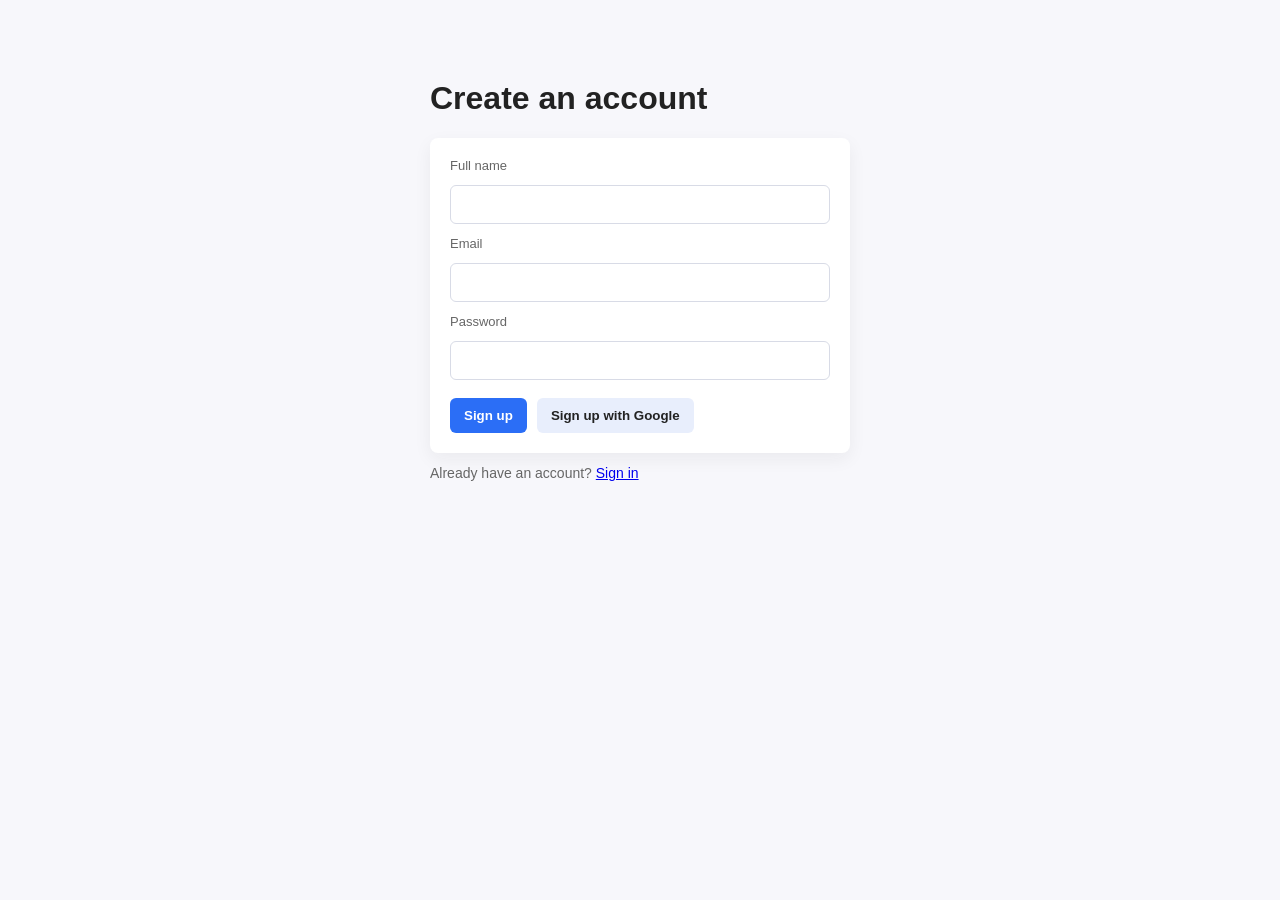
==== client/index.html @ 2d1ed31a "Used copilot added sign up page + button Quickly let copilot add a sign up page and button" ====
<!doctype html>
<html lang="en">
	<head>
		<meta charset="utf-8" />
		<meta name="viewport" content="width=device-width, initial-scale=1" />
		<title>CoAuthor — Sign Up</title>
		<link rel="stylesheet" href="style.css" />
	</head>
	<body>
		<main class="container">
			<h1>Create an account</h1>

			<form id="signup-form" class="card" novalidate>
				<label for="name">Full name</label>
				<input id="name" name="name" type="text" required />

				<label for="email">Email</label>
				<input id="email" name="email" type="email" required />

				<label for="password">Password</label>
				<input id="password" name="password" type="password" minlength="6" required />

				<div class="actions">
					<!-- Primary submit button -->
					<button id="signup-submit" type="submit" class="btn primary">Sign up</button>

					<!-- Secondary action button to add per user's request -->
					<button id="signup-google" type="button" class="btn secondary">Sign up with Google</button>
				</div>
			</form>

			<p class="muted">Already have an account? <a href="#">Sign in</a></p>
		</main>

		<script src="app.js"></script>
	</body>
</html>
---- client/style.css ----
:root{
	--bg: #f7f7fb;
	--card: #ffffff;
	--text: #222;
	--muted: #666;
	--primary: #2b6ef6;
	--primary-contrast: #fff;
	--secondary: #e8eefc;
}

*{box-sizing:border-box}
body{font-family:Segoe UI, Roboto, Helvetica, Arial, sans-serif;background:var(--bg);color:var(--text);margin:0;padding:32px;}
.container{max-width:420px;margin:48px auto}
.card{background:var(--card);padding:20px;border-radius:8px;box-shadow:0 6px 18px rgba(30,30,30,0.06);display:flex;flex-direction:column;gap:12px}
label{font-size:13px;color:var(--muted)}
input{padding:10px 12px;border:1px solid #d8dbe6;border-radius:6px;font-size:15px}
.actions{display:flex;gap:10px;align-items:center;margin-top:6px}
.btn{padding:10px 14px;border-radius:6px;border:0;cursor:pointer;font-weight:600}
.btn.primary{background:var(--primary);color:var(--primary-contrast)}
.btn.secondary{background:var(--secondary);color:var(--text)}
.muted{color:var(--muted);font-size:14px;margin-top:12px}

@media (max-width:480px){
	body{padding:18px}
	.container{margin:24px auto}
}
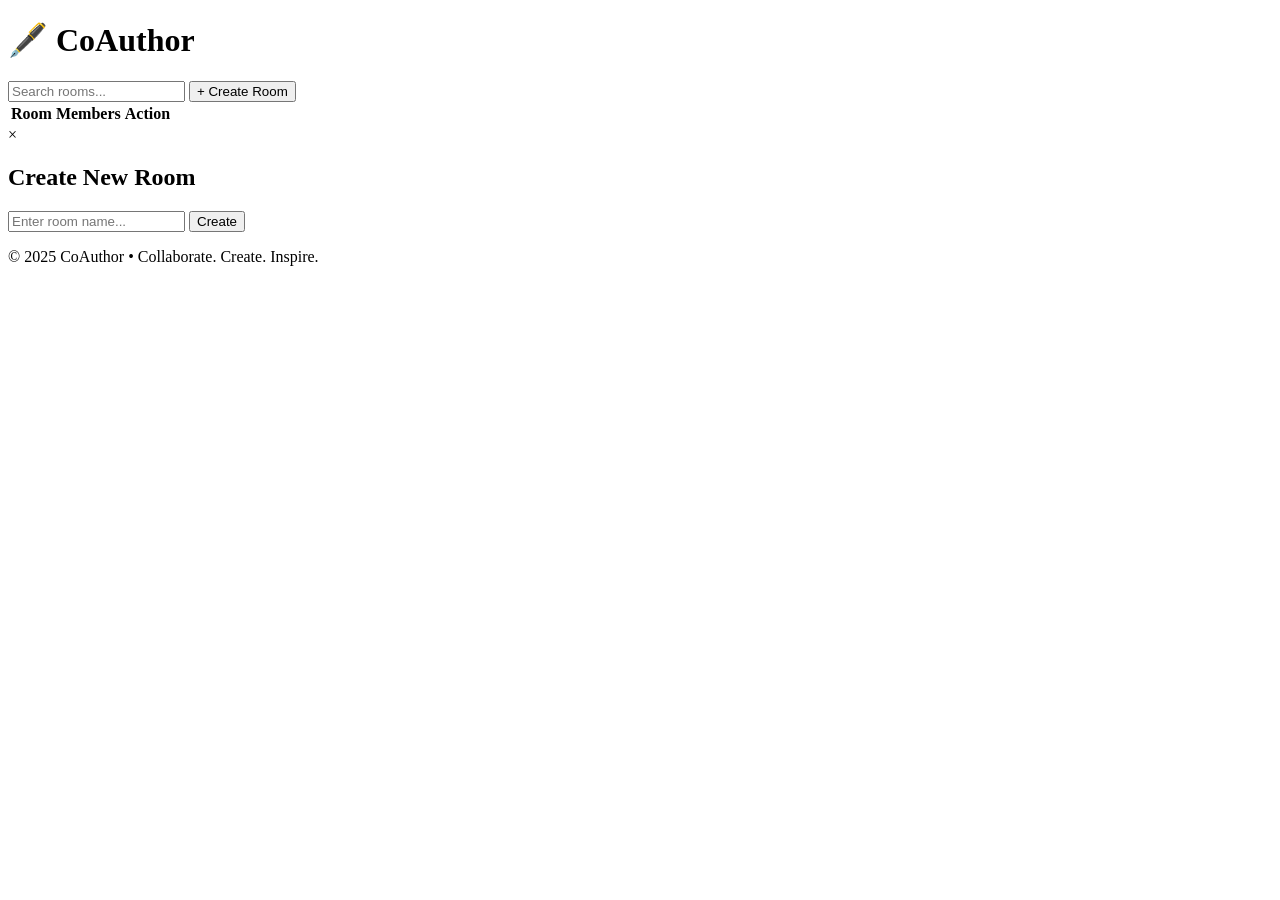
==== commit 77afb46d: "Updated frontend: improved editor layout, rooms table and create room" ====
--- a/client/index.html
+++ b/client/index.html
@@ -1,37 +1,45 @@
-<!doctype html>
+<!DOCTYPE html>
 <html lang="en">
-	<head>
-		<meta charset="utf-8" />
-		<meta name="viewport" content="width=device-width, initial-scale=1" />
-		<title>CoAuthor — Sign Up</title>
-		<link rel="stylesheet" href="style.css" />
-	</head>
-	<body>
-		<main class="container">
-			<h1>Create an account</h1>
+<head>
+  <meta charset="UTF-8">
+  <meta name="viewport" content="width=device-width, initial-scale=1.0">
+  <title>CoAuthor</title>
+  <link rel="stylesheet" href="/static/style.css">
+</head>
+<body>
+  <header>
+    <h1>🖋️ CoAuthor</h1>
+    <input type="text" id="searchInput" placeholder="Search rooms...">
+    <button id="createRoomBtn">+ Create Room</button>
+  </header>
 
-			<form id="signup-form" class="card" novalidate>
-				<label for="name">Full name</label>
-				<input id="name" name="name" type="text" required />
+  <main>
+    <table id="roomTable">
+      <thead>
+        <tr>
+          <th>Room</th>
+          <th>Members</th>
+          <th>Action</th>
+        </tr>
+      </thead>
+      <tbody>
+      </tbody>
+    </table>
+  </main>
 
-				<label for="email">Email</label>
-				<input id="email" name="email" type="email" required />
+  <div id="createRoomModal" class="modal">
+    <div class="modal-content">
+      <span id="closeModal" class="close">&times;</span>
+      <h2>Create New Room</h2>
+      <input type="text" id="newRoomName" placeholder="Enter room name...">
+      <button id="confirmCreateRoom">Create</button>
+    </div>
+  </div>
 
-				<label for="password">Password</label>
-				<input id="password" name="password" type="password" minlength="6" required />
+  <footer>
+    <p>© 2025 CoAuthor • Collaborate. Create. Inspire.</p>
+  </footer>
 
-				<div class="actions">
-					<!-- Primary submit button -->
-					<button id="signup-submit" type="submit" class="btn primary">Sign up</button>
-
-					<!-- Secondary action button to add per user's request -->
-					<button id="signup-google" type="button" class="btn secondary">Sign up with Google</button>
-				</div>
-			</form>
-
-			<p class="muted">Already have an account? <a href="#">Sign in</a></p>
-		</main>
-
-		<script src="app.js"></script>
-	</body>
+  <script src="/static/app.js" defer></script>
+</body>
 </html>
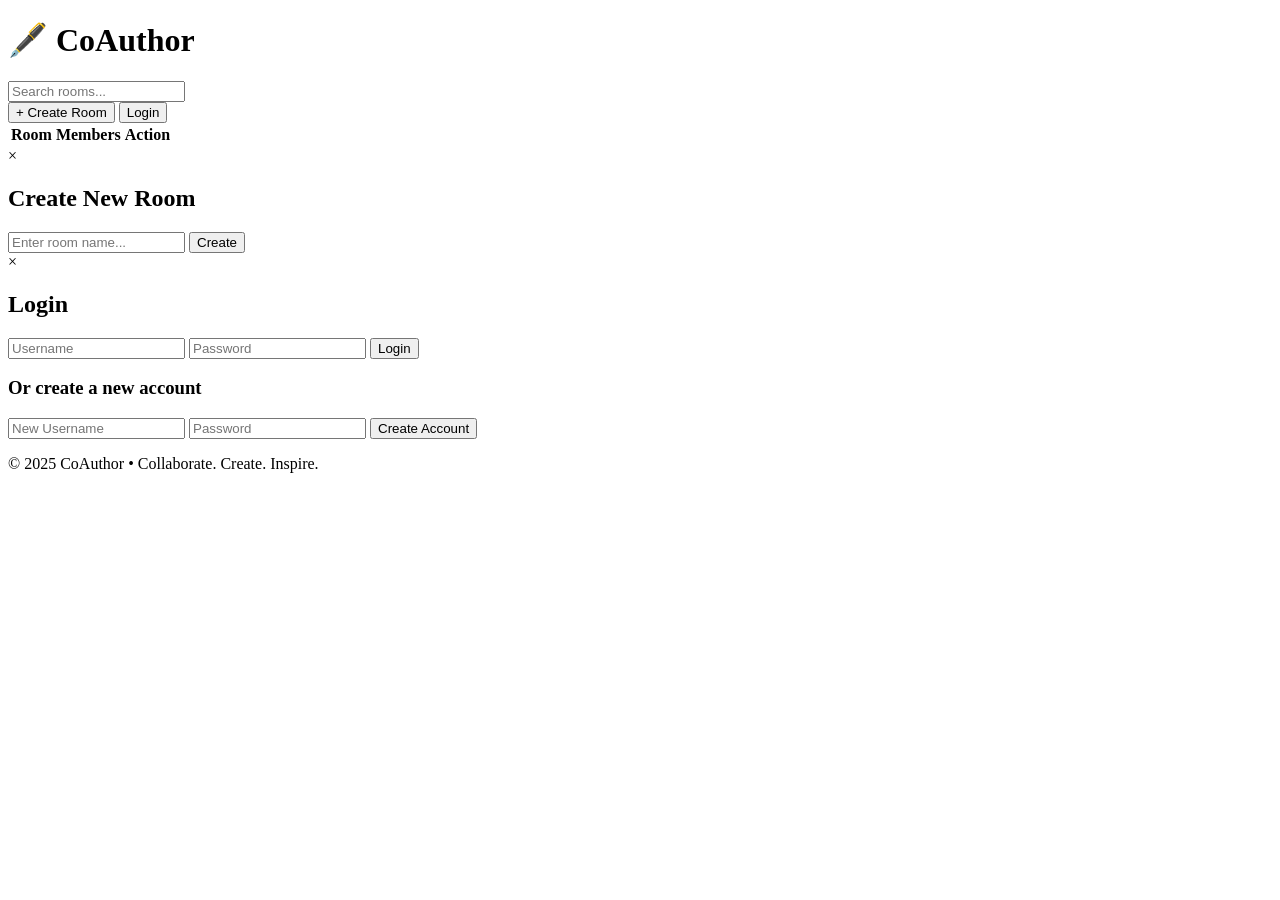
==== commit e0922b2c: "Add login/logout and account creation database" ====
--- a/client/index.html
+++ b/client/index.html
@@ -10,21 +10,25 @@
   <header>
     <h1>🖋️ CoAuthor</h1>
     <input type="text" id="searchInput" placeholder="Search rooms...">
-    <button id="createRoomBtn">+ Create Room</button>
+    <div id="headerButtons">
+      <button id="createRoomBtn">+ Create Room</button>
+      <button id="loginBtn">Login</button>
+    </div>
   </header>
 
   <main>
-    <table id="roomTable">
-      <thead>
-        <tr>
-          <th>Room</th>
-          <th>Members</th>
-          <th>Action</th>
-        </tr>
-      </thead>
-      <tbody>
-      </tbody>
-    </table>
+    <div id="roomsContainer">
+      <table id="roomTable">
+        <thead>
+          <tr>
+            <th>Room</th>
+            <th>Members</th>
+            <th>Action</th>
+          </tr>
+        </thead>
+        <tbody></tbody>
+      </table>
+    </div>
   </main>
 
   <div id="createRoomModal" class="modal">
@@ -36,6 +40,20 @@
     </div>
   </div>
 
+  <div id="loginModal" class="modal">
+    <div class="modal-content">
+      <span id="closeLoginModal" class="close">&times;</span>
+      <h2>Login</h2>
+      <input type="text" id="loginUsername" placeholder="Username">
+      <input type="password" id="loginPassword" placeholder="Password">
+      <button id="loginSubmitBtn">Login</button>
+      <h3>Or create a new account</h3>
+      <input type="text" id="newUsername" placeholder="New Username">
+      <input type="password" id="newPassword" placeholder="Password">
+      <button id="createAccountSubmitBtn">Create Account</button>
+    </div>
+  </div>
+
   <footer>
     <p>© 2025 CoAuthor • Collaborate. Create. Inspire.</p>
   </footer>
